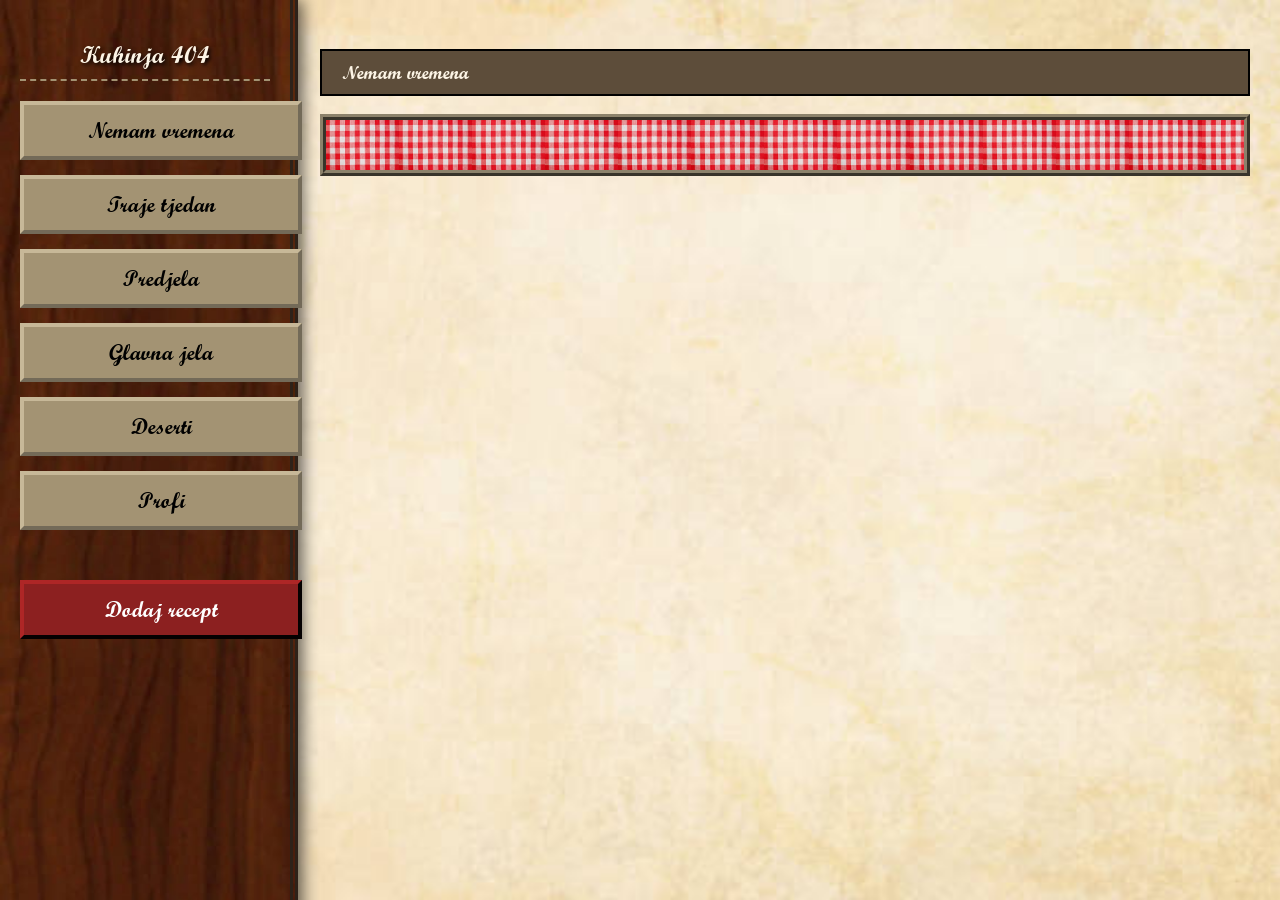
==== index.html @ 7d7e69c0 "Add files via upload" ====
<!DOCTYPE html>
<html lang="hr">
<head>
    <meta charset="UTF-8">
    <link rel="stylesheet" href="style.css">
    <link rel="icon" type="image/png" href="favicon.png">
    <title>Kuhinja 404</title>
</head>
<body>

<div id="sidebar">
    <h2>Kuhinja 404</h2>
    <div class="btn-kategorija" onclick="skrolaj('nema-vremena')">Nemam vremena</div>
    <div class="btn-kategorija" onclick="skrolaj('tjedan-dana')">Traje tjedan</div>
    <div class="btn-kategorija" onclick="skrolaj('predjela')">Predjela</div>
    <div class="btn-kategorija" onclick="skrolaj('glavna-jela')">Glavna jela</div>
    <div class="btn-kategorija" onclick="skrolaj('deserti')">Deserti</div>
    <div class="btn-kategorija" onclick="skrolaj('profesionalci')">Profi</div>

    <a href="/admin" class="btn-kategorija" style="margin-top: 50px; background-color: #8c2020; color: #fff; text-decoration: none; border-color: #5a1414;">Dodaj recept</a>
</div>

<div id="glavni-sadrzaj">
    <div id="nema-vremena" class="kategorija-sekcija">
        <h3>   Nemam vremena   </h3>
        <div class="grid-recepti">
        </div>
    </div>
</div>

<script src="script.js"></script>
</body>
</html>
---- style.css ----
/* --- KUHINJA 404 - KOMPLETNI CSS --- */

@font-face {
    font-family: 'ScriptMT';
    src: url('ScriptMTBold.ttf') format('truetype');
}

@font-face {
    font-family: 'Galdeano';
    src: url('Galdeano-Regular.ttf') format('truetype');
}

/* Osnovni stil */
body {
    background-image: url('papir.jpg') !important;
    background-size: cover;
    background-attachment: fixed;
    font-family: 'Galdeano', sans-serif !important;
    margin: 0;
    display: flex;
    color: #2c2c2c;
}

/* Sidebar */
#sidebar {
    width: 250px;
    background-image: url('drvo.jpg') !important;
    background-size: cover;
    border-right: 8px double #2e2219;
    height: 100vh;
    padding: 20px;
    position: fixed;
    box-shadow: 5px 0 15px rgba(0,0,0,0.6);
}

/* Naslovi i gumbi - ScriptMT */
h1, h2, h3, .btn-kategorija {
    font-family: 'ScriptMT', cursive !important;
    text-transform: none !important;
}

h2 { 
    color: #fdf5e6; 
    text-shadow: 2px 2px 4px #000; 
    text-align: center;
    border-bottom: 2px dashed #a39373;
    padding-bottom: 10px;
}

/* Gumbi */
.btn-kategorija {
    display: block;
    width: 100%;
    padding: 12px;
    margin: 15px 0;
    background-color: #a39373;
    border: 4px outset #c7b898;
    cursor: pointer;
    text-align: center;
    color: #000;
    font-size: 22px;
}

.btn-kategorija:hover { 
    background-color: #bfa068; 
    border-style: inset; 
}

/* Stil za utisnuti (aktivni) gumb */
.btn-kategorija.active {
    background-color: #7a6a4d !important;
    border-style: inset !important;
    box-shadow: inset 2px 2px 5px rgba(0,0,0,0.5);
}

/* Glavni sadržaj */
#glavni-sadrzaj {
    margin-left: 290px;
    padding: 30px;
    width: calc(100% - 320px);
}

.kategorija-sekcija { margin-bottom: 50px; }

.kategorija-sekcija h3 {
    background: #5d4d3a;
    color: #fdf5e6;
    padding: 10px 20px;
    border: 2px solid #000;
    font-family: 'ScriptMT', cursive !important;
}

/* Grid s receptima */
.grid-recepti {
    display: flex;
    gap: 25px;
    overflow-x: auto;
    border: 6px ridge #8c826b;
    padding: 25px;
    background-image: url('stolnjak.jpg') !important;
    background-size: contain;
}

/* Kartice - Galdeano font */
.kartica {
    width: 200px;
    background: #fdf5e6;
    border: 2px solid #555;
    padding: 15px;
    flex-shrink: 0;
    text-align: center;
    text-decoration: none;
    color: #000;
    box-shadow: 6px 6px 0px rgba(0,0,0,0.4);
    transition: transform 0.2s;
    font-family: 'Galdeano', sans-serif !important;
}

.kartica p {
    font-size: 18px;
    margin-top: 10px;
    font-family: 'Galdeano', sans-serif !important;
}

.kartica:hover {
    transform: rotate(-3deg) scale(1.05);
    background: #fff;
}

.kartica img { 
    width: 100%; 
    height: 140px; 
    object-fit: cover; 
    border: 2px solid #333; 
}

/* --- DIZAJN ZA POJEDINAČNI RECEPT --- */
.recept-stranica {
    background-image: url('papir.jpg') !important;
    background-size: cover;
    background-attachment: fixed;
    font-family: 'Galdeano', sans-serif !important;
    padding: 50px;
    color: #2c2c2c;
    min-height: 100vh;
}

.sadrzaj-recepta {
    background: #fdf5e6;
    border: 10px double #4a3728;
    padding: 40px;
    max-width: 700px;
    margin: auto;
    box-shadow: 10px 10px 20px rgba(0,0,0,0.5);
}

.recept-slika {
    width: 100%;
    height: auto;
    border: 2px solid #555;
    filter: drop-shadow(8px 8px 10px rgba(0,0,0,0.6));
    margin: 20px 0;
}

.sadrzaj-recepta h1 {
    font-family: 'ScriptMT', cursive !important;
    border-bottom: 3px solid #a02020;
    text-transform: none;
    font-size: 40px;
    margin-bottom: 20px;
}
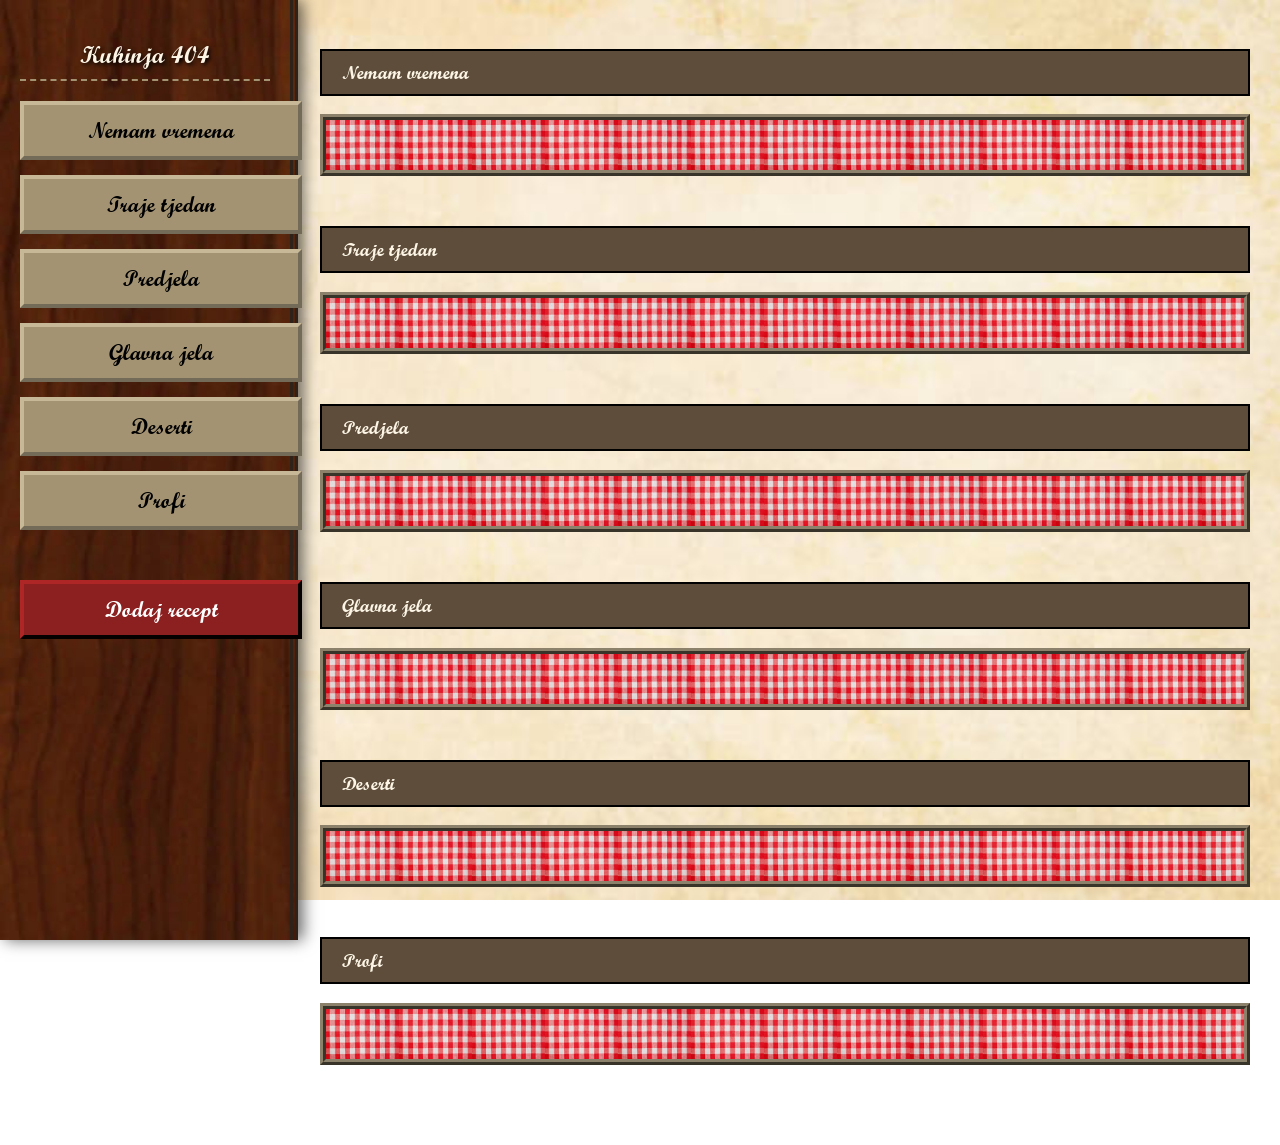
==== commit 0821988a: "index.html" ====
--- a/index.html
+++ b/index.html
@@ -22,12 +22,36 @@
 
 <div id="glavni-sadrzaj">
     <div id="nema-vremena" class="kategorija-sekcija">
-        <h3>   Nemam vremena   </h3>
-        <div class="grid-recepti">
-        </div>
+        <h3>Nemam vremena</h3>
+        <div class="grid-recepti"></div>
+    </div>
+
+    <div id="tjedan-dana" class="kategorija-sekcija">
+        <h3>Traje tjedan</h3>
+        <div class="grid-recepti"></div>
+    </div>
+
+    <div id="predjela" class="kategorija-sekcija">
+        <h3>Predjela</h3>
+        <div class="grid-recepti"></div>
+    </div>
+
+    <div id="glavna-jela" class="kategorija-sekcija">
+        <h3>Glavna jela</h3>
+        <div class="grid-recepti"></div>
+    </div>
+
+    <div id="deserti" class="kategorija-sekcija">
+        <h3>Deserti</h3>
+        <div class="grid-recepti"></div>
+    </div>
+
+    <div id="profesionalci" class="kategorija-sekcija">
+        <h3>Profi</h3>
+        <div class="grid-recepti"></div>
     </div>
 </div>
 
 <script src="script.js"></script>
 </body>
-</html>+</html>
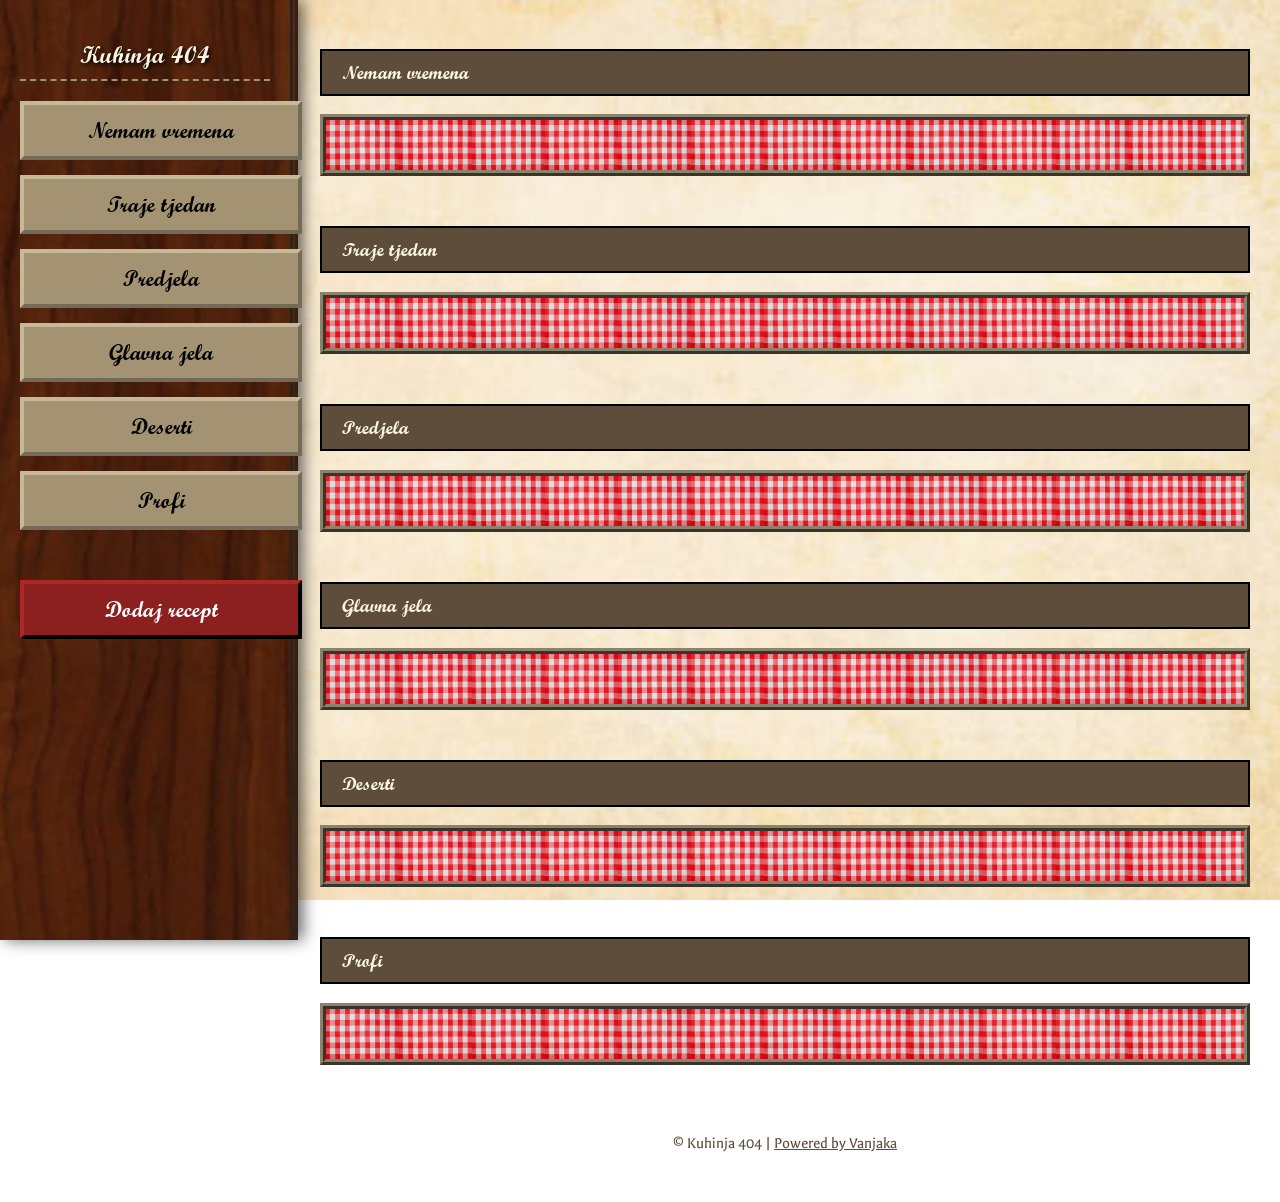
==== commit 599df9a7: "index.html" ====
--- a/index.html
+++ b/index.html
@@ -50,6 +50,11 @@
         <h3>Profi</h3>
         <div class="grid-recepti"></div>
     </div>
+
+    <footer style="margin-top: 50px; padding: 20px; text-align: center; color: #5d4d3a; font-family: 'Galdeano', sans-serif; font-size: 16px;">
+        &copy; Kuhinja 404 | 
+        <a href="https://github.com/vanjaka-korporacija" target="_blank" style="text-decoration: underline; color: #5d4d3a;">Powered by Vanjaka</a>
+    </footer>
 </div>
 
 <script src="script.js"></script>
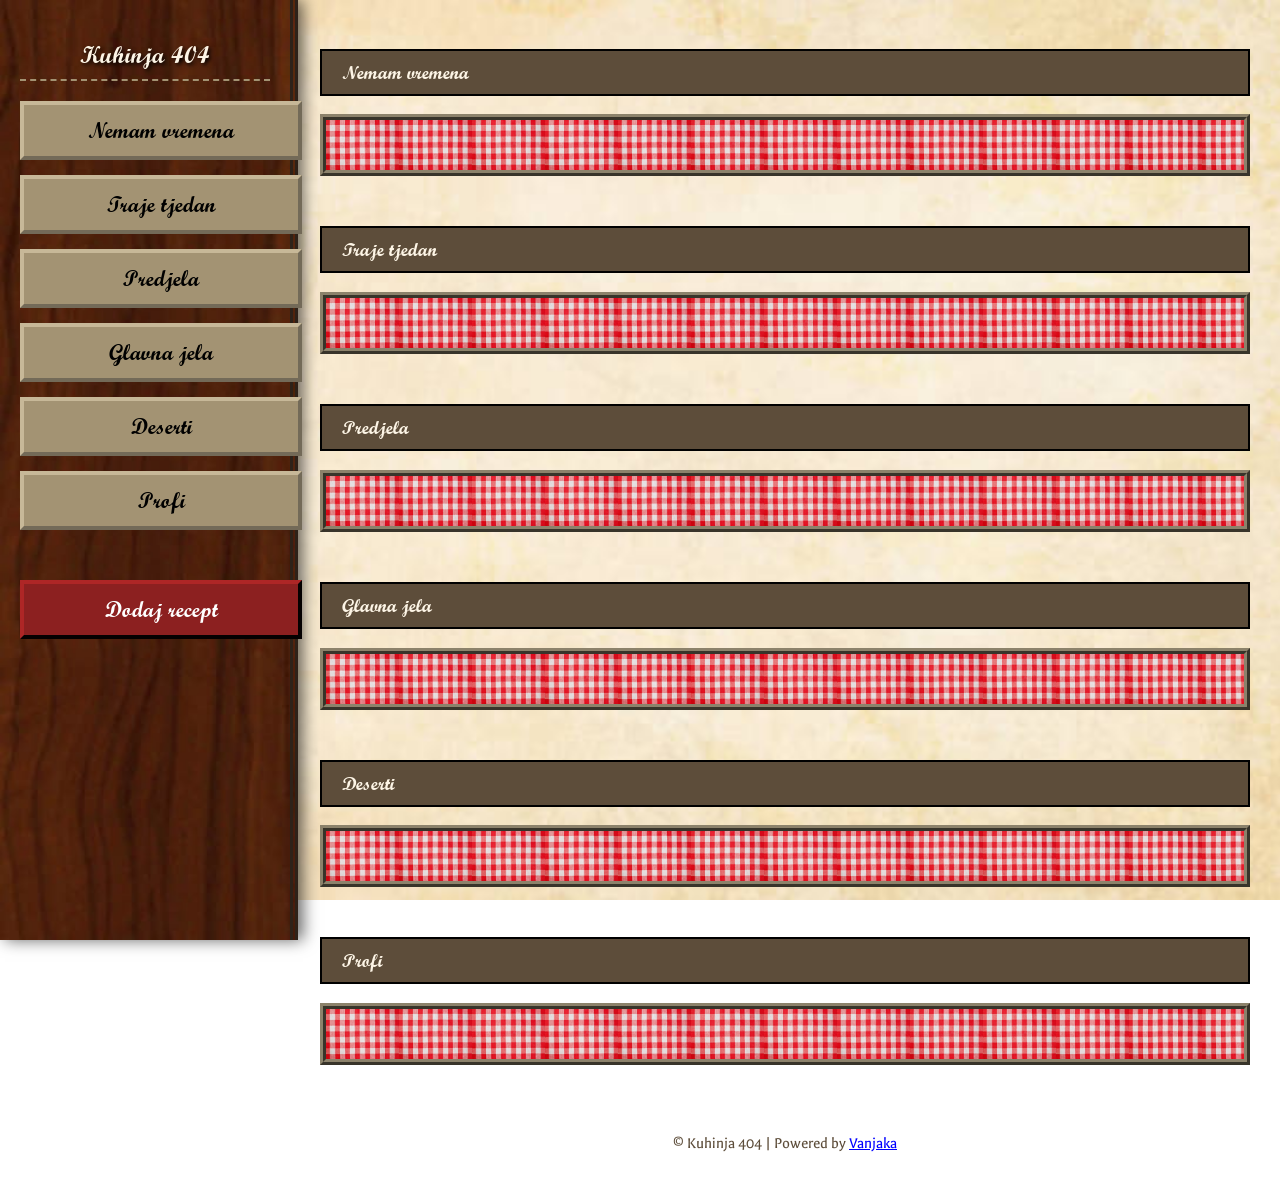
==== commit 774ed075: "index.html" ====
--- a/index.html
+++ b/index.html
@@ -52,8 +52,10 @@
     </div>
 
     <footer style="margin-top: 50px; padding: 20px; text-align: center; color: #5d4d3a; font-family: 'Galdeano', sans-serif; font-size: 16px;">
-        &copy; Kuhinja 404 | 
-        <a href="https://github.com/vanjaka-korporacija" target="_blank" style="text-decoration: underline; color: #5d4d3a;">Powered by Vanjaka</a>
+        &copy; Kuhinja 404 | Powered by 
+        <a href="https://static.wixstatic.com/media/7b76f9_dbd99645954d41278ccdbea7478fb2f6~mv2.png/v1/fill/w_982,h_629,al_c,q_90,enc_avif,quality_auto/7b76f9_dbd99645954d41278ccdbea7478fb2f6~mv2.png" 
+           target="_blank" 
+           style="text-decoration: underline; color: blue;">Vanjaka</a>
     </footer>
 </div>
 
